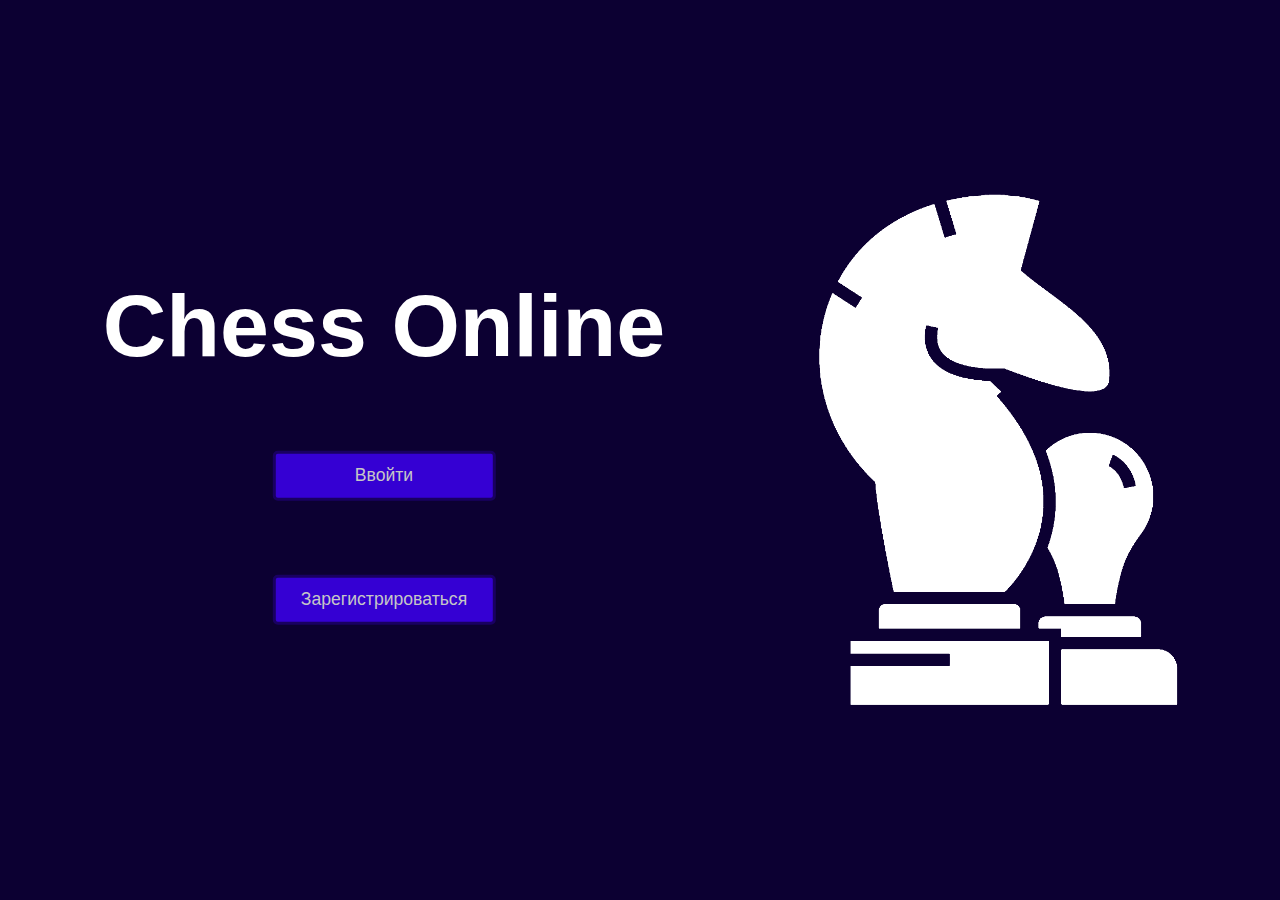
==== templates/index.html @ bb8cbc68 "fix" ====
<!DOCTYPE html>
<html lang="en">
<head>
    <link rel="stylesheet" href="../static/css/style.css">
    <link rel="icon" href="static/img/logo.png" type="image/icon type">
    <meta charset="UTF-8">
        <title>Home</title>
    </head>
    <body>
        <img class='main_image' src="../static/img/main_page.png" >

        <div class="float-child">
            <h1>Chess Online</h1>

            <li><a href="http://chess-online-project.herokuapp.com/login"> 
                <button type="button">Ввойти</button>
                </a>
            </li>

            <li><a href="http://chess-online-project.herokuapp.com/register">
                <button type="button">Зарегистрироваться</button>
                </a>
            </li>
            
        </div>
        
    </body>
</html>
---- static/css/style.css ----
body{
    background-color: #0C0032;
    height: 100%;
    width: 100%;
    margin: 0;
    font-family: sans-serif;
}

li{
    list-style: none;
}
.main_image {
    display: block;
    position: absolute;
    top: 50%;
    left: 78%;
    width: 28%;
    transform: translate(-50%, -50%);
}

@media screen and (min-width: 800px) {
    .main_image{
        display: block;
    }
    .float-child{
        width: 58%;
        left: 30%;
    }
}
@media screen and (max-width: 800px) {
    .main_image{
        display: none;
    }
    .float-child{
        left: 50%;
        width: 90%;
        
    }
}

h1{
    color: white;
    font-size: 550%;
    
}

button{
    border-radius: 5px;
    background-color: #3500D3;
    color: #C5C6C7;
    transition-duration: 0.9s;
    border: 0;
    border: 3px solid #190061;
    width: 30%;
    height: 50px;
    font-size: 110%;
    margin-bottom:  8%;
    margin-top: 2%;
    
}

button:hover{
    background-color: #240090;
    color: white;
    box-shadow: 10px 10px white;
}


.float-child{
    top: 50%;
    position: absolute;
    text-align: center;
    transform: translate(-50%, -50%);
}
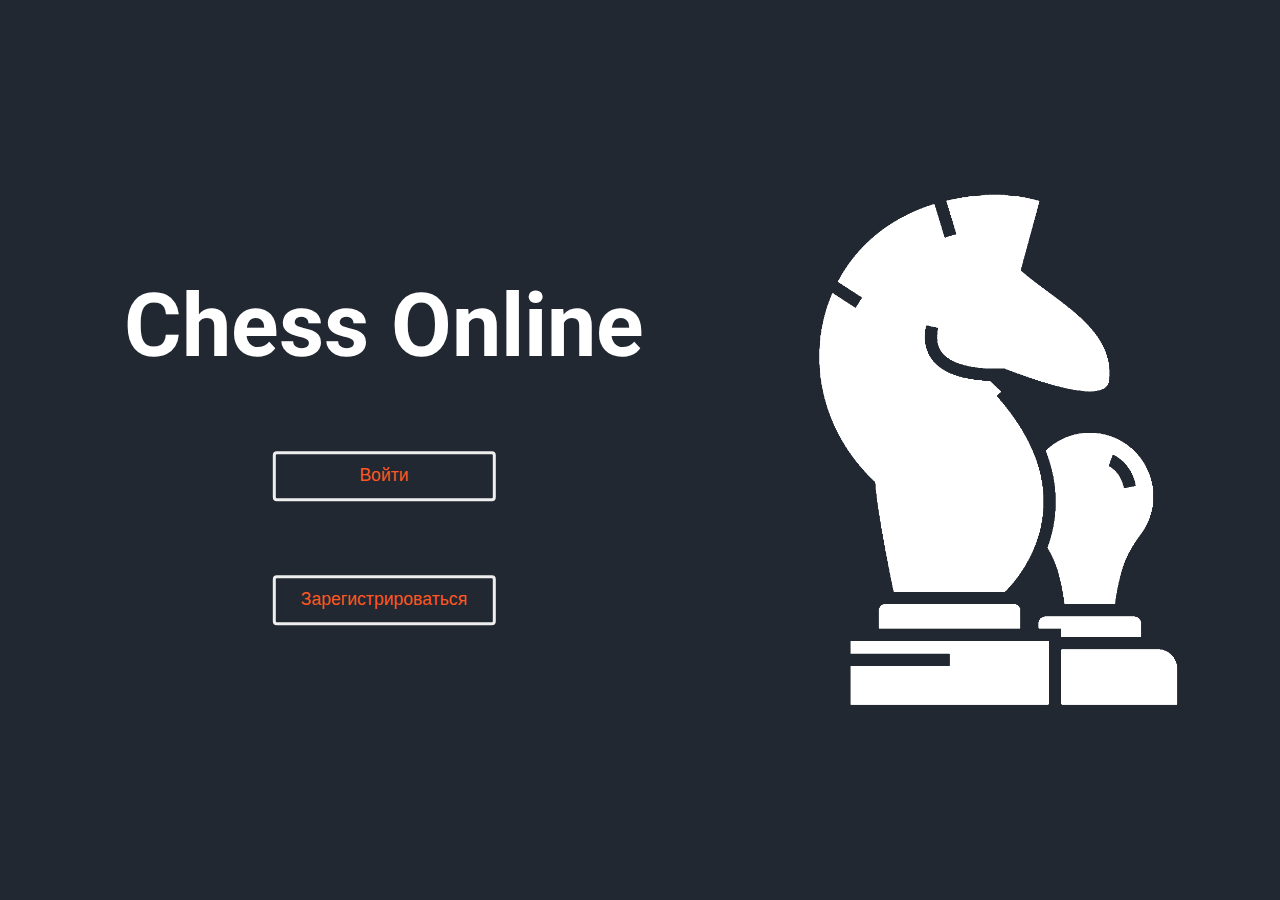
==== commit 7326030c: "registration and login" ====
--- a/templates/index.html
+++ b/templates/index.html
@@ -2,27 +2,33 @@
 <html lang="en">
 <head>
     <link rel="stylesheet" href="../static/css/style.css">
-    <link rel="icon" href="static/img/logo.png" type="image/icon type">
+    <link rel="icon" href="../static/img/logo.png" type="image/icon type">
     <meta charset="UTF-8">
-        <title>Home</title>
-    </head>
-    <body>
-        <img class='main_image' src="../static/img/main_page.png" >
+    <meta name=viewport content='width=700'>
+    <title>Home</title>    
 
-        <div class="float-child">
-            <h1>Chess Online</h1>
+    <link rel='stylesheet' href='https://cdnjs.cloudflare.com/ajax/libs/font-awesome/4.5.0/css/font-awesome.min.css'>
+    <link rel='stylesheet' href='https://fonts.googleapis.com/css?family=Roboto'>
+    
+    
+</head>
 
-            <li><a href="http://chess-online-project.herokuapp.com/login"> 
-                <button type="button">Ввойти</button>
-                </a>
-            </li>
+<body>
+    <img class='main_image' src="../static/img/main_page.png">
 
-            <li><a href="http://chess-online-project.herokuapp.com/register">
+    <div class="float-child">
+        <h1>Chess Online</h1>
+
+        <li><a href="http://https://chess-online-project.herokuapp.com/login">
+                <button type="button">Войти</button>
+            </a>
+        </li>
+
+        <li><a href="http://https://chess-online-project.herokuapp.com/register">
                 <button type="button">Зарегистрироваться</button>
-                </a>
-            </li>
-            
-        </div>
-        
-    </body>
-</html>+            </a>
+        </li>
+
+    </div>
+
+</body></html>--- a/static/css/style.css
+++ b/static/css/style.css
@@ -1,9 +1,9 @@
 body{
-    background-color: #0C0032;
+    background-color: #222831;
     height: 100%;
     width: 100%;
     margin: 0;
-    font-family: sans-serif;
+    font-family: 'Roboto', sans-serif;
 }
 
 li{
@@ -45,24 +45,24 @@
 }
 
 button{
-    border-radius: 5px;
-    background-color: #3500D3;
-    color: #C5C6C7;
-    transition-duration: 0.9s;
-    border: 0;
-    border: 3px solid #190061;
+    border-radius: 4px;
+    background-color: #222831;
+    color: #FF5722;
+    transition-duration: 0.3s;
+    border: 3px solid #EEEEEE;
     width: 30%;
     height: 50px;
     font-size: 110%;
     margin-bottom:  8%;
     margin-top: 2%;
+    min-width: 200px;
     
 }
 
 button:hover{
-    background-color: #240090;
-    color: white;
-    box-shadow: 10px 10px white;
+    background-color: #EEEEEE;
+    color: #FF5722;
+    box-shadow: 8px 8px #FF5722;
 }
 
 
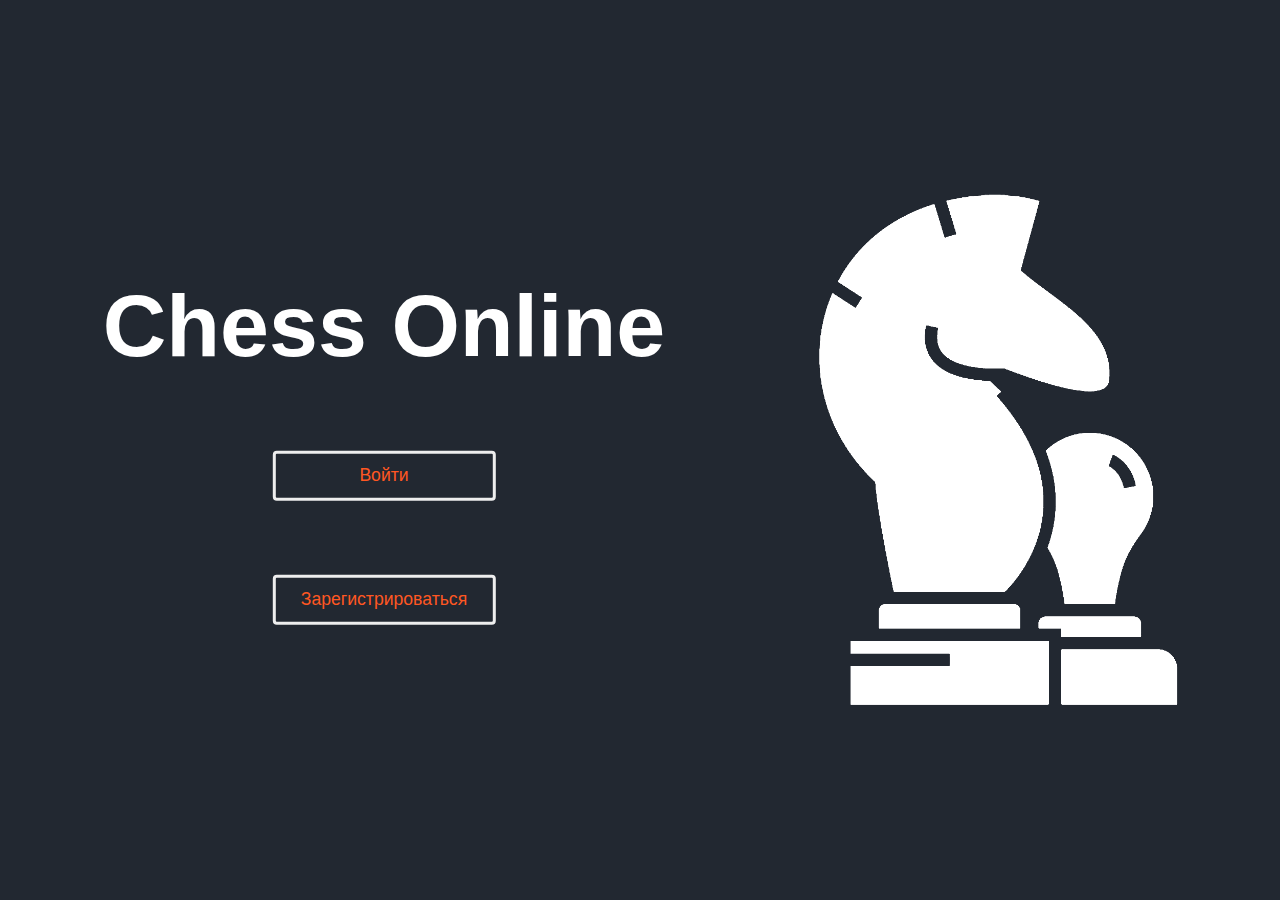
==== commit e1365a3c: "fix" ====
--- a/templates/index.html
+++ b/templates/index.html
@@ -6,9 +6,6 @@
     <meta charset="UTF-8">
     <meta name=viewport content='width=700'>
     <title>Home</title>    
-
-    <link rel='stylesheet' href='https://cdnjs.cloudflare.com/ajax/libs/font-awesome/4.5.0/css/font-awesome.min.css'>
-    <link rel='stylesheet' href='https://fonts.googleapis.com/css?family=Roboto'>
     
     
 </head>
